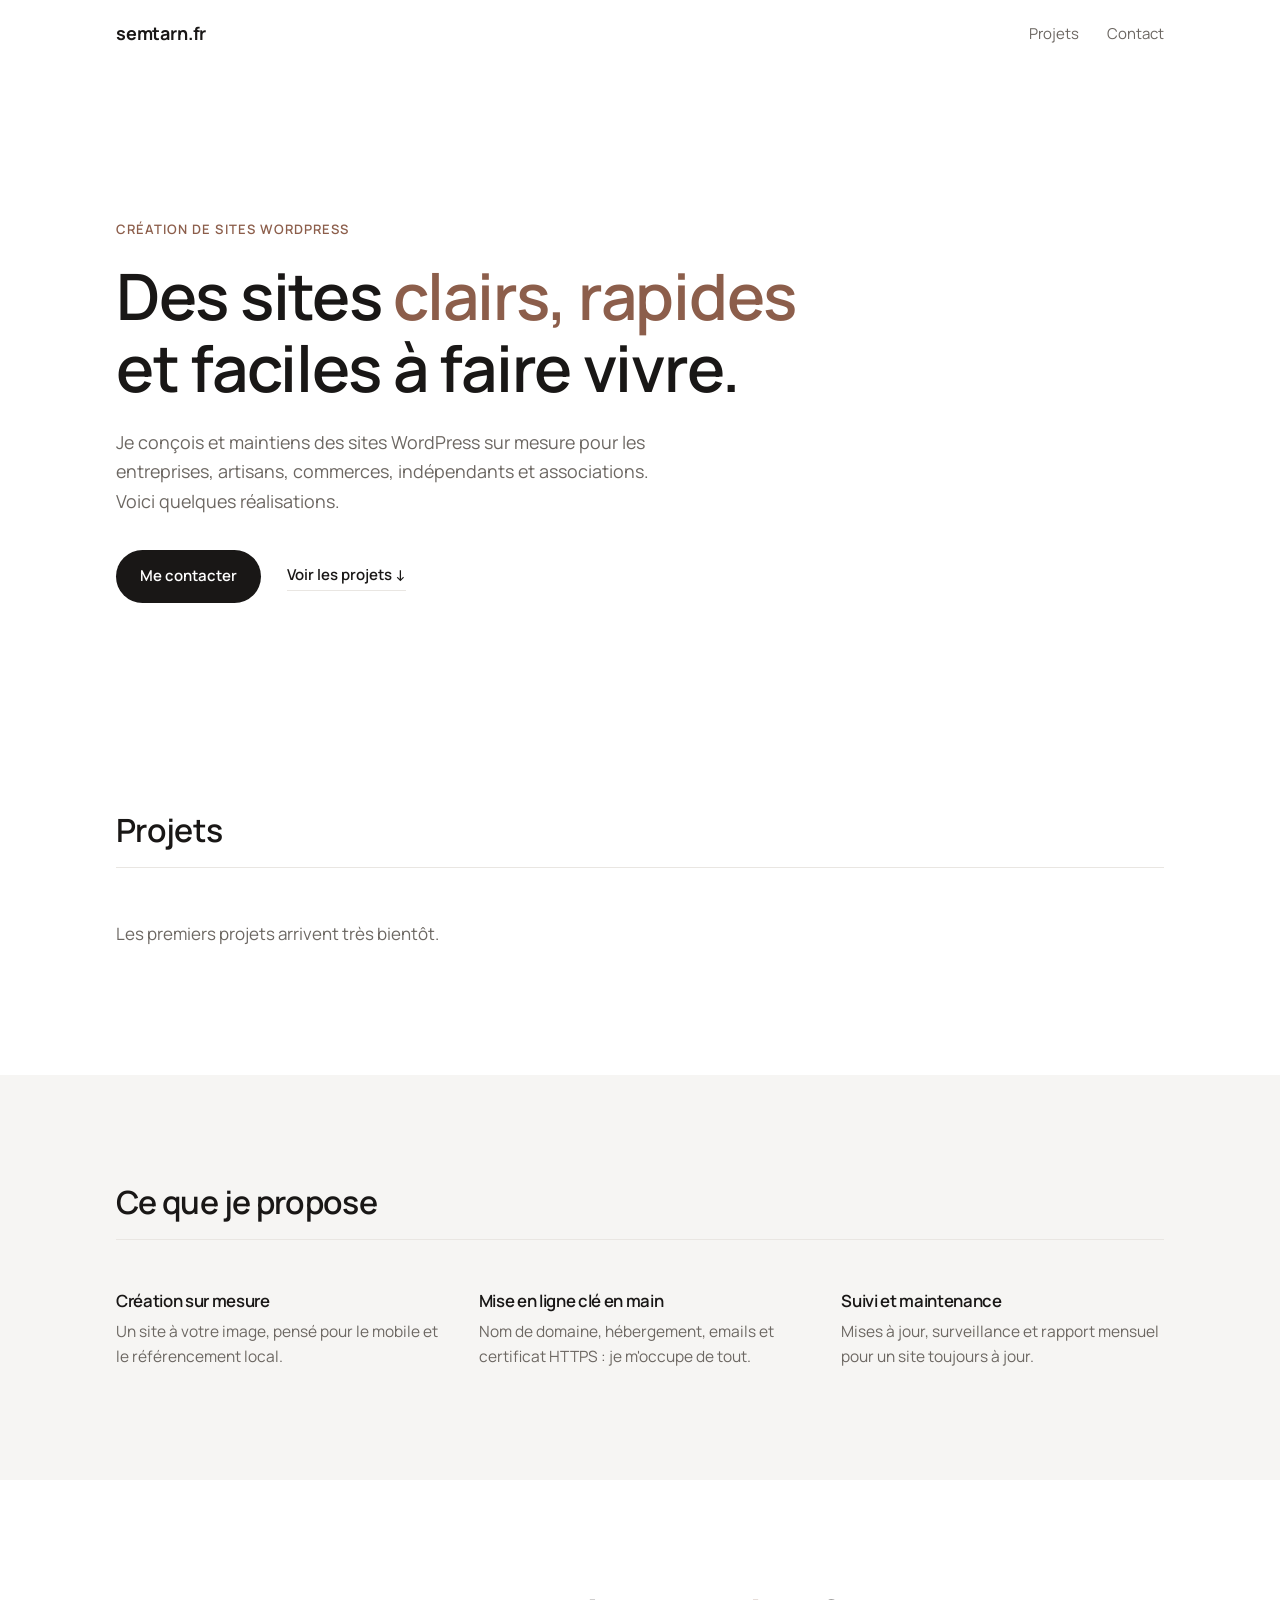
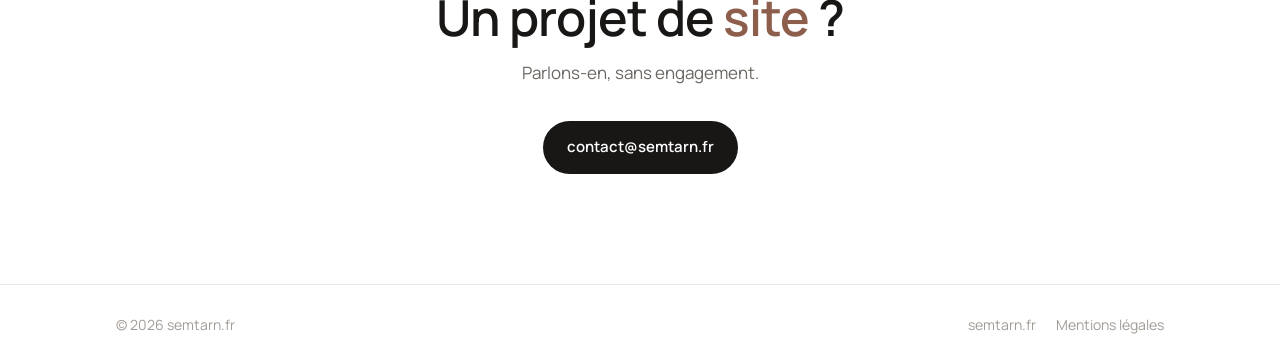
==== index.html @ 3e0d0fff "Mise à jour du portfolio (0 projet)" ====
<!doctype html>
<html lang="fr">
<head>
<meta charset="utf-8">
<meta name="viewport" content="width=device-width, initial-scale=1">
<title>semtarn.fr - Création de sites WordPress</title>
<meta name="description" content="Je conçois et maintiens des sites WordPress sur mesure pour les entreprises, artisans, commerces, indépendants et associations. Voici quelques réalisations.">
<link rel="canonical" href="https://portfolio.semtarn.fr/">
<meta property="og:url" content="https://portfolio.semtarn.fr/">
<meta property="og:type" content="website">
<meta property="og:title" content="semtarn.fr - Création de sites WordPress">
<meta property="og:description" content="Je conçois et maintiens des sites WordPress sur mesure pour les entreprises, artisans, commerces, indépendants et associations. Voici quelques réalisations.">
<meta name="theme-color" content="#ffffff">
<link rel="icon" href="favicon.svg" type="image/svg+xml">
<link rel="preload" href="fonts/manrope.woff2" as="font" type="font/woff2" crossorigin>
<link rel="stylesheet" href="assets/site.css">
<link rel="stylesheet" href="assets/theme.css">
<script src="assets/site.js" defer></script>
</head>
<body>
<a class="skip" href="#contenu">Aller au contenu</a>
<header class="site-header">
  <div class="wrap">
    <a class="brand" href="./">semtarn.fr</a>
    <nav class="nav" aria-label="Navigation principale">
      <a href="./#projets">Projets</a>
      <a href="mailto:contact@semtarn.fr">Contact</a>
    </nav>
  </div>
</header>
<main id="contenu">
<section class="hero">
  <div class="wrap reveal">
    <p class="eyebrow">Création de sites WordPress</p>
    <h1>Des sites <em>clairs, rapides</em> et faciles à faire vivre.</h1>
    <p class="intro">Je conçois et maintiens des sites WordPress sur mesure pour les entreprises, artisans, commerces, indépendants et associations. Voici quelques réalisations.</p>
    <div class="actions">
      <a class="btn" href="mailto:contact@semtarn.fr?subject=Projet%20de%20site%20internet">Me contacter</a>
      <a class="link" href="#projets">Voir les projets <span aria-hidden="true">↓</span></a>
    </div>
  </div>
</section>
<section class="section" id="projets">
  <div class="wrap">
    <div class="section-head reveal"><h2>Projets</h2></div>
    <p class="empty reveal">Les premiers projets arrivent très bientôt.</p>
  </div>
</section>
<section class="section soft" id="services">
  <div class="wrap">
    <div class="section-head reveal"><h2>Ce que je propose</h2></div>
    <div class="services">
      <div class="service reveal"><h3>Création sur mesure</h3><p>Un site à votre image, pensé pour le mobile et le référencement local.</p></div>
      <div class="service reveal"><h3>Mise en ligne clé en main</h3><p>Nom de domaine, hébergement, emails et certificat HTTPS : je m&#39;occupe de tout.</p></div>
      <div class="service reveal"><h3>Suivi et maintenance</h3><p>Mises à jour, surveillance et rapport mensuel pour un site toujours à jour.</p></div>
    </div>
    
  </div>
</section>
<section class="section contact" id="contact">
  <div class="wrap reveal">
    <h2>Un projet de <em>site</em> ?</h2>
    <p class="lead">Parlons-en, sans engagement.</p>
    <div class="actions">
      <a class="btn" href="mailto:contact@semtarn.fr?subject=Projet%20de%20site%20internet">contact@semtarn.fr</a>
      
    </div>
  </div>
</section>
</main>
<footer class="site-footer">
  <div class="wrap">
    <span>© 2026 semtarn.fr</span>
    <nav aria-label="Liens du pied de page">
      <a href="https://semtarn.fr">semtarn.fr</a>
      <a href="mentions-legales/">Mentions légales</a>
    </nav>
  </div>
</footer>
</body>
</html>
---- assets/site.css ----
/* Portfolio - style clair et épuré : fond blanc, une seule couleur d'accent (assets/theme.css, réglée dans le CRM),
   beaucoup d'espace, une police embarquée (Manrope, licence SIL OFL) : aucune requête vers un service tiers. */

@font-face {
  font-family: 'Manrope';
  font-style: normal;
  font-weight: 400 700;
  font-display: swap;
  src: url('../fonts/manrope.woff2') format('woff2');
}

:root {
  --accent: #8c5e4b;
  --bg: #ffffff;
  --soft: #f6f5f3;
  --line: #e9e6e2;
  --text: #191716;
  --muted: #6c6762;
  --faint: #a29c96;
  --sans: 'Manrope', 'Segoe UI', system-ui, -apple-system, sans-serif;
  --ease: cubic-bezier(0.2, 0.7, 0.2, 1);
  --gutter: clamp(20px, 5vw, 56px);
  --max: 1160px;
}

*, *::before, *::after { box-sizing: border-box; }
html { scroll-behavior: smooth; -webkit-text-size-adjust: 100%; }
body {
  margin: 0;
  background: var(--bg);
  color: var(--text);
  font-family: var(--sans);
  font-size: 17px;
  line-height: 1.65;
  -webkit-font-smoothing: antialiased;
}
img { display: block; max-width: 100%; }
a { color: inherit; text-decoration: none; }
::selection { background: var(--accent); color: #fff; }
:focus-visible { outline: 2px solid var(--accent); outline-offset: 4px; border-radius: 4px; }

.skip { position: absolute; left: -9999px; top: 12px; z-index: 100; background: var(--text); color: #fff; padding: 10px 16px; border-radius: 8px; }
.skip:focus { left: 12px; }

.wrap { width: 100%; max-width: var(--max); margin: 0 auto; padding: 0 var(--gutter); }

h1, h2, h3 { margin: 0; font-weight: 600; letter-spacing: -0.02em; line-height: 1.12; }
h1 em, h2 em { font-style: normal; color: var(--accent); }

.eyebrow { margin: 0 0 20px; font-size: 13px; font-weight: 600; letter-spacing: 0.08em; text-transform: uppercase; color: var(--accent); }

/* ---------- En-tête ---------- */
.site-header { position: sticky; top: 0; z-index: 50; background: rgba(255, 255, 255, 0.86); -webkit-backdrop-filter: blur(12px); backdrop-filter: blur(12px); border-bottom: 1px solid transparent; transition: border-color 0.3s ease; }
.site-header.scrolled { border-bottom-color: var(--line); }
.site-header .wrap { display: flex; align-items: center; justify-content: space-between; height: 68px; gap: 24px; }
.brand { font-weight: 700; font-size: 18px; letter-spacing: -0.01em; }
.nav { display: flex; gap: 28px; }
.nav a { font-size: 15px; color: var(--muted); transition: color 0.2s ease; }
.nav a:hover { color: var(--text); }

/* ---------- Boutons et liens ---------- */
.actions { display: flex; flex-wrap: wrap; align-items: center; gap: 14px 26px; margin-top: 34px; }
.btn { display: inline-flex; align-items: center; padding: 14px 24px; border-radius: 999px; background: var(--text); color: #fff; font-size: 15px; font-weight: 600; transition: background 0.2s ease, transform 0.3s var(--ease); }
.btn:hover { background: var(--accent); transform: translateY(-1px); }
.link { font-size: 15px; font-weight: 600; color: var(--text); border-bottom: 1px solid var(--line); padding-bottom: 2px; transition: border-color 0.2s ease, color 0.2s ease; }
.link:hover { color: var(--accent); border-color: var(--accent); }

/* ---------- Ouverture ---------- */
.hero { padding: clamp(80px, 12vw, 150px) 0 clamp(60px, 8vw, 100px); }
.hero h1 { font-size: clamp(2.3rem, 5.4vw, 4rem); max-width: 17ch; }
.hero .intro { max-width: 52ch; margin: 24px 0 0; font-size: 1.12rem; color: var(--muted); }

/* ---------- Sections ---------- */
.section { padding: clamp(60px, 9vw, 110px) 0; }
.section.soft { background: var(--soft); }
.section-head { display: flex; align-items: baseline; justify-content: space-between; gap: 16px; margin-bottom: clamp(32px, 5vw, 52px); padding-bottom: 18px; border-bottom: 1px solid var(--line); }
.section-head h2 { font-size: clamp(1.5rem, 2.6vw, 2rem); }
.section-head .count { font-size: 15px; color: var(--faint); }
.empty { color: var(--muted); }

/* ---------- Projets ---------- */
.grid { display: grid; grid-template-columns: repeat(2, minmax(0, 1fr)); gap: clamp(40px, 6vw, 64px) clamp(24px, 4vw, 40px); }
.card { display: block; }
.shot { aspect-ratio: 16 / 10; overflow: hidden; border-radius: 12px; border: 1px solid var(--line); background: var(--soft); }
.shot img { width: 100%; height: 100%; object-fit: cover; object-position: top center; transition: transform 0.9s var(--ease); }
a.card:hover .shot img { transform: scale(1.025); }
.meta { margin-top: 18px; }
.meta h3 { font-size: 1.15rem; letter-spacing: -0.01em; }
.meta h3 .arrow { color: var(--faint); font-weight: 400; transition: color 0.2s ease; }
a.card:hover .meta h3 .arrow { color: var(--accent); }
.meta p { margin: 4px 0 0; font-size: 15px; color: var(--faint); }
.summary { margin: 10px 0 0; font-size: 15.5px; color: var(--muted); max-width: 52ch; }

/* ---------- Services ---------- */
.services { display: grid; grid-template-columns: repeat(auto-fit, minmax(220px, 1fr)); gap: 28px 40px; }
.service h3 { font-size: 1.05rem; }
.service p { margin: 8px 0 0; color: var(--muted); font-size: 15.5px; }
.referral { margin: 44px 0 0; color: var(--muted); max-width: 60ch; }
.referral em { font-style: normal; color: var(--accent); }

/* ---------- Contact ---------- */
.contact { text-align: center; }
.contact h2 { font-size: clamp(2rem, 4.4vw, 3.1rem); }
.contact .lead { margin: 14px auto 0; color: var(--muted); max-width: 46ch; }
.contact .actions { justify-content: center; }

/* ---------- Pages simples (merci, mentions légales) ---------- */
.simple { padding: clamp(80px, 12vw, 140px) 0 clamp(80px, 10vw, 120px); min-height: 70vh; }
.simple .wrap { max-width: 760px; }
.simple h1 { font-size: clamp(2.1rem, 5vw, 3.2rem); }
.simple .lead { margin: 20px 0 0; font-size: 1.1rem; color: var(--muted); }
.mark { width: 56px; height: 56px; border-radius: 50%; display: grid; place-items: center; margin-bottom: 28px; background: var(--accent); color: #fff; font-size: 24px; font-weight: 700; }
.steps { list-style: none; padding: 0; margin: 40px 0 0; border-top: 1px solid var(--line); }
.steps li { padding: 18px 0; border-bottom: 1px solid var(--line); }
.steps b { display: block; font-weight: 600; }
.steps span { display: block; margin-top: 2px; color: var(--muted); font-size: 15.5px; }
.legal h2 { font-size: 1.15rem; margin: 36px 0 8px; }
.legal p { margin: 0 0 8px; color: var(--muted); }
.legal a { color: var(--accent); }

/* ---------- Pied de page ---------- */
.site-footer { border-top: 1px solid var(--line); padding: 28px 0; font-size: 14px; color: var(--faint); }
.site-footer .wrap { display: flex; flex-wrap: wrap; justify-content: space-between; gap: 12px 24px; }
.site-footer nav { display: flex; flex-wrap: wrap; gap: 20px; }
.site-footer a:hover { color: var(--text); }

/* ---------- Apparition au défilement (discrète) ---------- */
.js .reveal { opacity: 0; transform: translateY(14px); transition: opacity 0.8s var(--ease), transform 0.8s var(--ease); }
.js .reveal.in { opacity: 1; transform: none; }

@media (prefers-reduced-motion: reduce) {
  html { scroll-behavior: auto; }
  .js .reveal { opacity: 1; transform: none; transition: none; }
  .shot img, .btn { transition: none; }
}

@media (max-width: 760px) {
  .grid { grid-template-columns: 1fr; }
  .site-header .wrap { height: 60px; }
  .nav { gap: 20px; }
}
---- assets/theme.css ----
:root { --accent: #8C5E4B; }
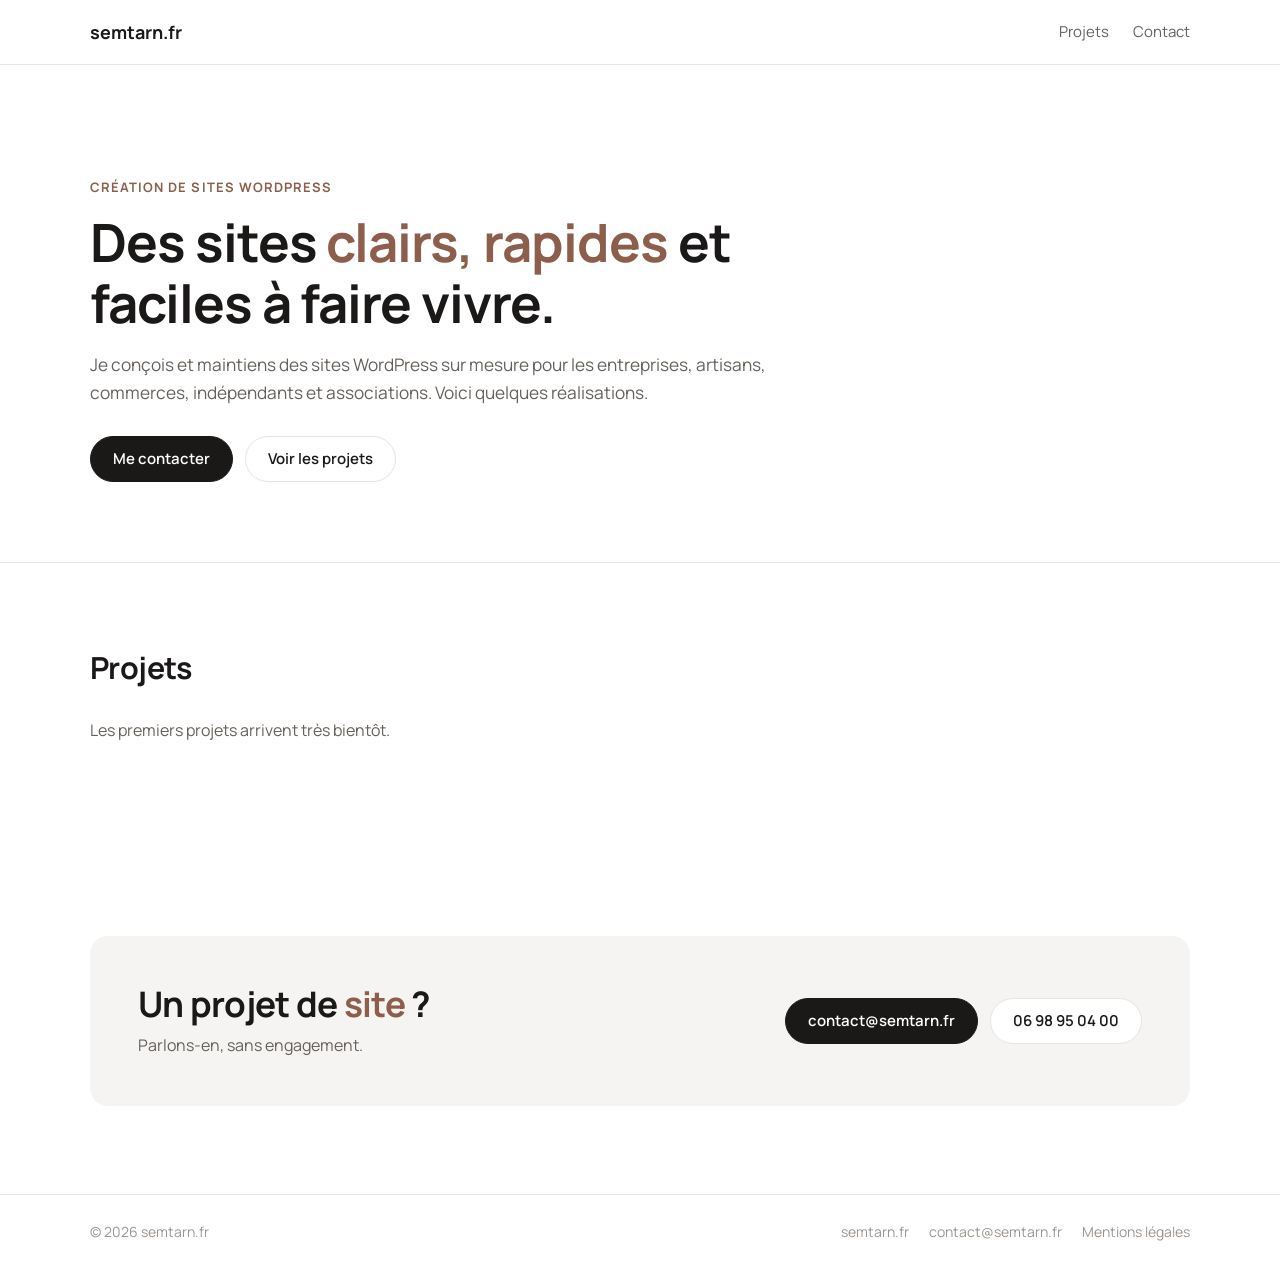
==== commit 7edac3c0: "Mise à jour du portfolio (0 projet)" ====
--- a/index.html
+++ b/index.html
@@ -11,11 +11,11 @@
 <meta property="og:title" content="semtarn.fr - Création de sites WordPress">
 <meta property="og:description" content="Je conçois et maintiens des sites WordPress sur mesure pour les entreprises, artisans, commerces, indépendants et associations. Voici quelques réalisations.">
 <meta name="theme-color" content="#ffffff">
-<link rel="icon" href="favicon.svg" type="image/svg+xml">
+<link rel="icon" href="favicon.svg?v=0f0e883850" type="image/svg+xml">
 <link rel="preload" href="fonts/manrope.woff2" as="font" type="font/woff2" crossorigin>
-<link rel="stylesheet" href="assets/site.css">
-<link rel="stylesheet" href="assets/theme.css">
-<script src="assets/site.js" defer></script>
+<link rel="stylesheet" href="assets/site.css?v=0f0e883850">
+<script src="assets/site.js?v=0f0e883850" defer></script>
+<noscript><style>.grid.collapsed .extra{display:block}.more{display:none}</style></noscript>
 </head>
 <body>
 <a class="skip" href="#contenu">Aller au contenu</a>
@@ -24,46 +24,42 @@
     <a class="brand" href="./">semtarn.fr</a>
     <nav class="nav" aria-label="Navigation principale">
       <a href="./#projets">Projets</a>
-      <a href="mailto:contact@semtarn.fr">Contact</a>
+      <a href="./#contact">Contact</a>
     </nav>
   </div>
 </header>
 <main id="contenu">
 <section class="hero">
-  <div class="wrap reveal">
+  <div class="wrap">
     <p class="eyebrow">Création de sites WordPress</p>
     <h1>Des sites <em>clairs, rapides</em> et faciles à faire vivre.</h1>
     <p class="intro">Je conçois et maintiens des sites WordPress sur mesure pour les entreprises, artisans, commerces, indépendants et associations. Voici quelques réalisations.</p>
     <div class="actions">
-      <a class="btn" href="mailto:contact@semtarn.fr?subject=Projet%20de%20site%20internet">Me contacter</a>
-      <a class="link" href="#projets">Voir les projets <span aria-hidden="true">↓</span></a>
+      <a class="btn" href="#contact">Me contacter</a>
+      <a class="btn ghost" href="#projets">Voir les projets</a>
     </div>
   </div>
 </section>
+
 <section class="section" id="projets">
   <div class="wrap">
-    <div class="section-head reveal"><h2>Projets</h2></div>
-    <p class="empty reveal">Les premiers projets arrivent très bientôt.</p>
+    <div class="section-head"><h2>Projets</h2></div>
+    <p class="empty">Les premiers projets arrivent très bientôt.</p>
   </div>
 </section>
-<section class="section soft" id="services">
+
+<section class="section" id="contact">
   <div class="wrap">
-    <div class="section-head reveal"><h2>Ce que je propose</h2></div>
-    <div class="services">
-      <div class="service reveal"><h3>Création sur mesure</h3><p>Un site à votre image, pensé pour le mobile et le référencement local.</p></div>
-      <div class="service reveal"><h3>Mise en ligne clé en main</h3><p>Nom de domaine, hébergement, emails et certificat HTTPS : je m&#39;occupe de tout.</p></div>
-      <div class="service reveal"><h3>Suivi et maintenance</h3><p>Mises à jour, surveillance et rapport mensuel pour un site toujours à jour.</p></div>
-    </div>
-    
-  </div>
-</section>
-<section class="section contact" id="contact">
-  <div class="wrap reveal">
-    <h2>Un projet de <em>site</em> ?</h2>
-    <p class="lead">Parlons-en, sans engagement.</p>
-    <div class="actions">
-      <a class="btn" href="mailto:contact@semtarn.fr?subject=Projet%20de%20site%20internet">contact@semtarn.fr</a>
-      
+    <div class="contact">
+      <div>
+        <h2>Un projet de <em>site</em> ?</h2>
+        <p>Parlons-en, sans engagement.</p>
+      </div>
+      <div class="contact-actions">
+        <a class="btn" href="mailto:contact@semtarn.fr?subject=Projet%20de%20site%20internet">contact@semtarn.fr</a>
+        <a class="btn ghost" href="tel:0698950400">06 98 95 04 00</a>
+        
+      </div>
     </div>
   </div>
 </section>
@@ -73,6 +69,7 @@
     <span>© 2026 semtarn.fr</span>
     <nav aria-label="Liens du pied de page">
       <a href="https://semtarn.fr">semtarn.fr</a>
+      <a href="mailto:contact@semtarn.fr">contact@semtarn.fr</a>
       <a href="mentions-legales/">Mentions légales</a>
     </nav>
   </div>
--- a/assets/site.css
+++ b/assets/site.css
@@ -1,5 +1,7 @@
-/* Portfolio - style clair et épuré : fond blanc, une seule couleur d'accent (assets/theme.css, réglée dans le CRM),
-   beaucoup d'espace, une police embarquée (Manrope, licence SIL OFL) : aucune requête vers un service tiers. */
+:root { --accent: #8C5E4B; }
+/* Portfolio - page simple et moderne : présentation, sites réalisés, contact. Fond blanc, une couleur d'accent
+   (--accent, ajoutée en tête de ce fichier à la publication : celle des documents du CRM), police embarquée
+   (Manrope, licence SIL OFL) : aucune requête vers un service tiers, aucun cookie. */
 
 @font-face {
   font-family: 'Manrope';
@@ -10,132 +12,107 @@
 }
 
 :root {
-  --accent: #8c5e4b;
   --bg: #ffffff;
-  --soft: #f6f5f3;
-  --line: #e9e6e2;
-  --text: #191716;
-  --muted: #6c6762;
-  --faint: #a29c96;
-  --sans: 'Manrope', 'Segoe UI', system-ui, -apple-system, sans-serif;
-  --ease: cubic-bezier(0.2, 0.7, 0.2, 1);
-  --gutter: clamp(20px, 5vw, 56px);
-  --max: 1160px;
+  --soft: #f5f4f2;
+  --line: #e7e4e0;
+  --text: #1b1918;
+  --muted: #66615c;
+  --faint: #9c958f;
+  --radius: 12px;
+  --max: 1180px;
+  --gutter: clamp(20px, 4vw, 40px);
 }
 
 *, *::before, *::after { box-sizing: border-box; }
 html { scroll-behavior: smooth; -webkit-text-size-adjust: 100%; }
-body {
-  margin: 0;
-  background: var(--bg);
-  color: var(--text);
-  font-family: var(--sans);
-  font-size: 17px;
-  line-height: 1.65;
-  -webkit-font-smoothing: antialiased;
-}
-img { display: block; max-width: 100%; }
+body { margin: 0; background: var(--bg); color: var(--text); font-family: 'Manrope', 'Segoe UI', system-ui, -apple-system, sans-serif; font-size: 16px; line-height: 1.6; -webkit-font-smoothing: antialiased; }
+img { display: block; max-width: 100%; height: auto; }
+[hidden] { display: none !important; }
 a { color: inherit; text-decoration: none; }
-::selection { background: var(--accent); color: #fff; }
-:focus-visible { outline: 2px solid var(--accent); outline-offset: 4px; border-radius: 4px; }
-
-.skip { position: absolute; left: -9999px; top: 12px; z-index: 100; background: var(--text); color: #fff; padding: 10px 16px; border-radius: 8px; }
-.skip:focus { left: 12px; }
+h1, h2, h3 { margin: 0; font-weight: 700; letter-spacing: -0.02em; line-height: 1.15; }
+h1 em, h2 em { font-style: normal; color: var(--accent); }
+:focus-visible { outline: 2px solid var(--accent); outline-offset: 3px; border-radius: 4px; }
+.skip { position: absolute; left: -9999px; top: 10px; z-index: 100; background: var(--text); color: #fff; padding: 8px 14px; border-radius: 8px; }
+.skip:focus { left: 10px; }
 
 .wrap { width: 100%; max-width: var(--max); margin: 0 auto; padding: 0 var(--gutter); }
 
-h1, h2, h3 { margin: 0; font-weight: 600; letter-spacing: -0.02em; line-height: 1.12; }
-h1 em, h2 em { font-style: normal; color: var(--accent); }
-
-.eyebrow { margin: 0 0 20px; font-size: 13px; font-weight: 600; letter-spacing: 0.08em; text-transform: uppercase; color: var(--accent); }
-
-/* ---------- En-tête ---------- */
-.site-header { position: sticky; top: 0; z-index: 50; background: rgba(255, 255, 255, 0.86); -webkit-backdrop-filter: blur(12px); backdrop-filter: blur(12px); border-bottom: 1px solid transparent; transition: border-color 0.3s ease; }
-.site-header.scrolled { border-bottom-color: var(--line); }
-.site-header .wrap { display: flex; align-items: center; justify-content: space-between; height: 68px; gap: 24px; }
-.brand { font-weight: 700; font-size: 18px; letter-spacing: -0.01em; }
-.nav { display: flex; gap: 28px; }
-.nav a { font-size: 15px; color: var(--muted); transition: color 0.2s ease; }
+/* En-tête */
+.site-header { position: sticky; top: 0; z-index: 10; background: rgba(255, 255, 255, 0.92); -webkit-backdrop-filter: blur(10px); backdrop-filter: blur(10px); border-bottom: 1px solid var(--line); }
+.site-header .wrap { display: flex; align-items: center; justify-content: space-between; height: 64px; gap: 20px; }
+.brand { font-weight: 700; font-size: 18px; }
+.nav { display: flex; gap: 24px; }
+.nav a { font-size: 15px; color: var(--muted); }
 .nav a:hover { color: var(--text); }
 
-/* ---------- Boutons et liens ---------- */
-.actions { display: flex; flex-wrap: wrap; align-items: center; gap: 14px 26px; margin-top: 34px; }
-.btn { display: inline-flex; align-items: center; padding: 14px 24px; border-radius: 999px; background: var(--text); color: #fff; font-size: 15px; font-weight: 600; transition: background 0.2s ease, transform 0.3s var(--ease); }
-.btn:hover { background: var(--accent); transform: translateY(-1px); }
-.link { font-size: 15px; font-weight: 600; color: var(--text); border-bottom: 1px solid var(--line); padding-bottom: 2px; transition: border-color 0.2s ease, color 0.2s ease; }
-.link:hover { color: var(--accent); border-color: var(--accent); }
+/* Boutons */
+.btn { display: inline-flex; align-items: center; justify-content: center; min-height: 46px; padding: 0 22px; border-radius: 999px; border: 1px solid var(--text); background: var(--text); color: #fff; font: inherit; font-size: 15px; font-weight: 600; cursor: pointer; transition: background 0.2s ease, border-color 0.2s ease, color 0.2s ease; }
+.btn:hover { background: var(--accent); border-color: var(--accent); }
+.btn.ghost { background: transparent; color: var(--text); border-color: var(--line); }
+.btn.ghost:hover { border-color: var(--text); background: transparent; color: var(--text); }
+.actions { display: flex; flex-wrap: wrap; gap: 12px; margin-top: 30px; }
 
-/* ---------- Ouverture ---------- */
-.hero { padding: clamp(80px, 12vw, 150px) 0 clamp(60px, 8vw, 100px); }
-.hero h1 { font-size: clamp(2.3rem, 5.4vw, 4rem); max-width: 17ch; }
-.hero .intro { max-width: 52ch; margin: 24px 0 0; font-size: 1.12rem; color: var(--muted); }
+/* Présentation */
+.hero { padding: clamp(64px, 10vw, 112px) 0 clamp(48px, 7vw, 80px); border-bottom: 1px solid var(--line); }
+.eyebrow { margin: 0 0 14px; font-size: 13px; font-weight: 700; letter-spacing: 0.08em; text-transform: uppercase; color: var(--accent); }
+.hero h1 { font-size: clamp(2.1rem, 4.6vw, 3.3rem); max-width: 22ch; }
+.intro { margin: 18px 0 0; max-width: 62ch; font-size: 1.08rem; color: var(--muted); }
 
-/* ---------- Sections ---------- */
-.section { padding: clamp(60px, 9vw, 110px) 0; }
-.section.soft { background: var(--soft); }
-.section-head { display: flex; align-items: baseline; justify-content: space-between; gap: 16px; margin-bottom: clamp(32px, 5vw, 52px); padding-bottom: 18px; border-bottom: 1px solid var(--line); }
-.section-head h2 { font-size: clamp(1.5rem, 2.6vw, 2rem); }
-.section-head .count { font-size: 15px; color: var(--faint); }
+/* Sections */
+.section { padding: clamp(56px, 8vw, 88px) 0; }
+.section-head { display: flex; align-items: baseline; justify-content: space-between; gap: 16px; margin-bottom: 32px; }
+.section-head h2 { font-size: clamp(1.5rem, 2.6vw, 1.9rem); }
+.count { font-size: 15px; color: var(--faint); }
 .empty { color: var(--muted); }
 
-/* ---------- Projets ---------- */
-.grid { display: grid; grid-template-columns: repeat(2, minmax(0, 1fr)); gap: clamp(40px, 6vw, 64px) clamp(24px, 4vw, 40px); }
+/* Sites réalisés : 3 colonnes, 9 visibles, les suivants derrière « Voir plus » */
+.grid { display: grid; grid-template-columns: repeat(3, minmax(0, 1fr)); gap: 36px 28px; }
+.grid.collapsed .extra { display: none; }
 .card { display: block; }
-.shot { aspect-ratio: 16 / 10; overflow: hidden; border-radius: 12px; border: 1px solid var(--line); background: var(--soft); }
-.shot img { width: 100%; height: 100%; object-fit: cover; object-position: top center; transition: transform 0.9s var(--ease); }
-a.card:hover .shot img { transform: scale(1.025); }
-.meta { margin-top: 18px; }
-.meta h3 { font-size: 1.15rem; letter-spacing: -0.01em; }
-.meta h3 .arrow { color: var(--faint); font-weight: 400; transition: color 0.2s ease; }
-a.card:hover .meta h3 .arrow { color: var(--accent); }
-.meta p { margin: 4px 0 0; font-size: 15px; color: var(--faint); }
-.summary { margin: 10px 0 0; font-size: 15.5px; color: var(--muted); max-width: 52ch; }
+.shot { aspect-ratio: 16 / 10; overflow: hidden; border-radius: var(--radius); border: 1px solid var(--line); background: var(--soft); }
+.shot img { width: 100%; height: 100%; object-fit: cover; object-position: top center; transition: transform 0.6s ease; }
+a.card:hover .shot img { transform: scale(1.03); }
+.card h3 { margin-top: 14px; font-size: 1.02rem; font-weight: 600; letter-spacing: -0.01em; }
+a.card:hover h3 { color: var(--accent); }
+.card .meta { margin: 2px 0 0; font-size: 14px; color: var(--faint); }
+.more { display: flex; justify-content: center; margin-top: 40px; }
 
-/* ---------- Services ---------- */
-.services { display: grid; grid-template-columns: repeat(auto-fit, minmax(220px, 1fr)); gap: 28px 40px; }
-.service h3 { font-size: 1.05rem; }
-.service p { margin: 8px 0 0; color: var(--muted); font-size: 15.5px; }
-.referral { margin: 44px 0 0; color: var(--muted); max-width: 60ch; }
-.referral em { font-style: normal; color: var(--accent); }
+/* Contact */
+.contact { display: flex; flex-wrap: wrap; align-items: center; justify-content: space-between; gap: 24px 40px; padding: clamp(28px, 5vw, 48px); border-radius: 18px; background: var(--soft); }
+.contact h2 { font-size: clamp(1.6rem, 3vw, 2.2rem); }
+.contact p { margin: 8px 0 0; color: var(--muted); }
+.contact-actions { display: flex; flex-wrap: wrap; gap: 12px; }
+.contact .btn.ghost { background: #fff; }
 
-/* ---------- Contact ---------- */
-.contact { text-align: center; }
-.contact h2 { font-size: clamp(2rem, 4.4vw, 3.1rem); }
-.contact .lead { margin: 14px auto 0; color: var(--muted); max-width: 46ch; }
-.contact .actions { justify-content: center; }
-
-/* ---------- Pages simples (merci, mentions légales) ---------- */
-.simple { padding: clamp(80px, 12vw, 140px) 0 clamp(80px, 10vw, 120px); min-height: 70vh; }
+/* Pages simples (merci, mentions légales) */
+.simple { padding: clamp(64px, 10vw, 112px) 0; min-height: 65vh; }
 .simple .wrap { max-width: 760px; }
-.simple h1 { font-size: clamp(2.1rem, 5vw, 3.2rem); }
-.simple .lead { margin: 20px 0 0; font-size: 1.1rem; color: var(--muted); }
-.mark { width: 56px; height: 56px; border-radius: 50%; display: grid; place-items: center; margin-bottom: 28px; background: var(--accent); color: #fff; font-size: 24px; font-weight: 700; }
-.steps { list-style: none; padding: 0; margin: 40px 0 0; border-top: 1px solid var(--line); }
-.steps li { padding: 18px 0; border-bottom: 1px solid var(--line); }
+.simple h1 { font-size: clamp(2rem, 4.6vw, 2.9rem); }
+.simple .lead { margin: 16px 0 0; font-size: 1.08rem; color: var(--muted); }
+.mark { width: 52px; height: 52px; border-radius: 50%; display: grid; place-items: center; margin-bottom: 24px; background: var(--accent); color: #fff; font-size: 22px; font-weight: 700; }
+.steps { list-style: none; padding: 0; margin: 32px 0 0; border-top: 1px solid var(--line); }
+.steps li { padding: 16px 0; border-bottom: 1px solid var(--line); }
 .steps b { display: block; font-weight: 600; }
-.steps span { display: block; margin-top: 2px; color: var(--muted); font-size: 15.5px; }
-.legal h2 { font-size: 1.15rem; margin: 36px 0 8px; }
-.legal p { margin: 0 0 8px; color: var(--muted); }
+.steps span { display: block; color: var(--muted); font-size: 15px; }
+.legal h2 { font-size: 1.1rem; margin: 30px 0 6px; }
+.legal p { margin: 0 0 6px; color: var(--muted); }
 .legal a { color: var(--accent); }
 
-/* ---------- Pied de page ---------- */
-.site-footer { border-top: 1px solid var(--line); padding: 28px 0; font-size: 14px; color: var(--faint); }
-.site-footer .wrap { display: flex; flex-wrap: wrap; justify-content: space-between; gap: 12px 24px; }
-.site-footer nav { display: flex; flex-wrap: wrap; gap: 20px; }
+/* Pied de page */
+.site-footer { border-top: 1px solid var(--line); padding: 26px 0; font-size: 14px; color: var(--faint); }
+.site-footer .wrap { display: flex; flex-wrap: wrap; justify-content: space-between; gap: 10px 24px; }
+.site-footer nav { display: flex; flex-wrap: wrap; gap: 8px 20px; }
 .site-footer a:hover { color: var(--text); }
 
-/* ---------- Apparition au défilement (discrète) ---------- */
-.js .reveal { opacity: 0; transform: translateY(14px); transition: opacity 0.8s var(--ease), transform 0.8s var(--ease); }
-.js .reveal.in { opacity: 1; transform: none; }
-
+@media (max-width: 900px) {
+  .grid { grid-template-columns: repeat(2, minmax(0, 1fr)); }
+}
+@media (max-width: 560px) {
+  .grid { grid-template-columns: 1fr; }
+  .site-header .wrap { height: 58px; }
+  .contact-actions, .contact-actions .btn { width: 100%; }
+}
 @media (prefers-reduced-motion: reduce) {
   html { scroll-behavior: auto; }
-  .js .reveal { opacity: 1; transform: none; transition: none; }
   .shot img, .btn { transition: none; }
 }
-
-@media (max-width: 760px) {
-  .grid { grid-template-columns: 1fr; }
-  .site-header .wrap { height: 60px; }
-  .nav { gap: 20px; }
-}
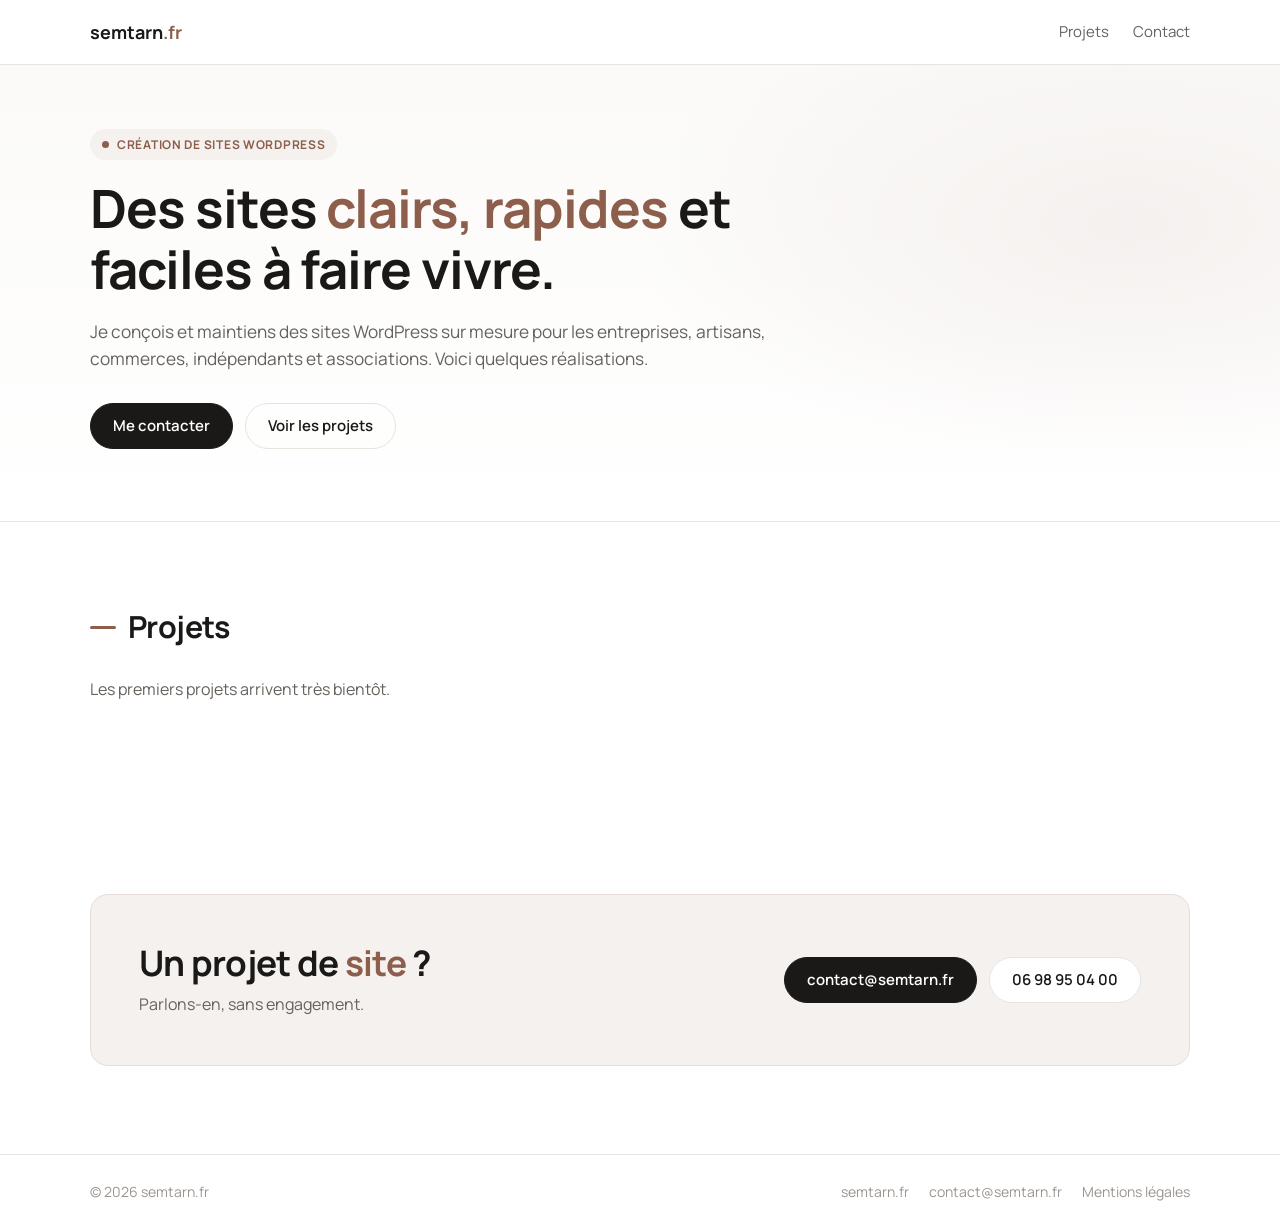
==== commit 454058e5: "Mise à jour du portfolio (0 projet)" ====
--- a/index.html
+++ b/index.html
@@ -11,17 +11,17 @@
 <meta property="og:title" content="semtarn.fr - Création de sites WordPress">
 <meta property="og:description" content="Je conçois et maintiens des sites WordPress sur mesure pour les entreprises, artisans, commerces, indépendants et associations. Voici quelques réalisations.">
 <meta name="theme-color" content="#ffffff">
-<link rel="icon" href="favicon.svg?v=0f0e883850" type="image/svg+xml">
+<link rel="icon" href="favicon.svg?v=256c92d1ee" type="image/svg+xml">
 <link rel="preload" href="fonts/manrope.woff2" as="font" type="font/woff2" crossorigin>
-<link rel="stylesheet" href="assets/site.css?v=0f0e883850">
-<script src="assets/site.js?v=0f0e883850" defer></script>
+<link rel="stylesheet" href="assets/site.css?v=256c92d1ee">
+<script src="assets/site.js?v=256c92d1ee" defer></script>
 <noscript><style>.grid.collapsed .extra{display:block}.more{display:none}</style></noscript>
 </head>
 <body>
 <a class="skip" href="#contenu">Aller au contenu</a>
 <header class="site-header">
   <div class="wrap">
-    <a class="brand" href="./">semtarn.fr</a>
+    <a class="brand" href="./">semtarn<span>.fr</span></a>
     <nav class="nav" aria-label="Navigation principale">
       <a href="./#projets">Projets</a>
       <a href="./#contact">Contact</a>
@@ -31,13 +31,16 @@
 <main id="contenu">
 <section class="hero">
   <div class="wrap">
-    <p class="eyebrow">Création de sites WordPress</p>
-    <h1>Des sites <em>clairs, rapides</em> et faciles à faire vivre.</h1>
-    <p class="intro">Je conçois et maintiens des sites WordPress sur mesure pour les entreprises, artisans, commerces, indépendants et associations. Voici quelques réalisations.</p>
-    <div class="actions">
-      <a class="btn" href="#contact">Me contacter</a>
-      <a class="btn ghost" href="#projets">Voir les projets</a>
+    <div>
+      <p class="eyebrow"><span class="dot" aria-hidden="true"></span>Création de sites WordPress</p>
+      <h1>Des sites <em>clairs, rapides</em> et faciles à faire vivre.</h1>
+      <p class="intro">Je conçois et maintiens des sites WordPress sur mesure pour les entreprises, artisans, commerces, indépendants et associations. Voici quelques réalisations.</p>
+      <div class="actions">
+        <a class="btn" href="#contact">Me contacter</a>
+        <a class="btn ghost" href="#projets">Voir les projets</a>
+      </div>
     </div>
+    
   </div>
 </section>
 
--- a/assets/site.css
+++ b/assets/site.css
@@ -12,6 +12,8 @@
 }
 
 :root {
+  --accent-soft: #f4ede8;
+  --accent-line: #e6d8cf;
   --bg: #ffffff;
   --soft: #f5f4f2;
   --line: #e7e4e0;
@@ -41,6 +43,7 @@
 .site-header { position: sticky; top: 0; z-index: 10; background: rgba(255, 255, 255, 0.92); -webkit-backdrop-filter: blur(10px); backdrop-filter: blur(10px); border-bottom: 1px solid var(--line); }
 .site-header .wrap { display: flex; align-items: center; justify-content: space-between; height: 64px; gap: 20px; }
 .brand { font-weight: 700; font-size: 18px; }
+.brand span { color: var(--accent); }
 .nav { display: flex; gap: 24px; }
 .nav a { font-size: 15px; color: var(--muted); }
 .nav a:hover { color: var(--text); }
@@ -53,15 +56,38 @@
 .actions { display: flex; flex-wrap: wrap; gap: 12px; margin-top: 30px; }
 
 /* Présentation */
-.hero { padding: clamp(64px, 10vw, 112px) 0 clamp(48px, 7vw, 80px); border-bottom: 1px solid var(--line); }
-.eyebrow { margin: 0 0 14px; font-size: 13px; font-weight: 700; letter-spacing: 0.08em; text-transform: uppercase; color: var(--accent); }
+/* Couleurs douces dérivées de l'accent (navigateurs récents ; sinon les valeurs de :root). */
+@supports (background: color-mix(in srgb, red 10%, white)) {
+  :root {
+    --accent-soft: color-mix(in srgb, var(--accent) 9%, #fff);
+    --accent-line: color-mix(in srgb, var(--accent) 22%, #fff);
+  }
+}
+.hero {
+  padding: clamp(36px, 5vw, 64px) 0 clamp(44px, 6vw, 72px);
+  border-bottom: 1px solid var(--line);
+  background:
+    radial-gradient(ellipse 55% 75% at 88% 35%, var(--accent-soft), transparent 70%),
+    linear-gradient(180deg, #fbfaf8, #fff);
+}
+.hero-grid { display: grid; grid-template-columns: minmax(0, 1.05fr) minmax(0, 0.95fr); align-items: center; gap: clamp(32px, 5vw, 64px); }
+.eyebrow { display: inline-flex; align-items: center; gap: 8px; margin: 0 0 18px; padding: 6px 12px; border-radius: 999px; background: var(--accent-soft); font-size: 12px; font-weight: 700; letter-spacing: 0.06em; text-transform: uppercase; color: var(--accent); }
+.eyebrow .dot { width: 7px; height: 7px; border-radius: 50%; background: var(--accent); }
+/* Aperçu des derniers sites : trois captures superposées. */
+.hero-visual { position: relative; aspect-ratio: 5 / 4; }
+.peek { position: absolute; width: 74%; border-radius: 12px; overflow: hidden; background: #fff; border: 1px solid var(--line); box-shadow: 0 28px 50px -28px rgba(27, 25, 24, 0.45); }
+.peek img { width: 100%; aspect-ratio: 16 / 10; object-fit: cover; object-position: top center; }
+.peek-1 { right: 0; top: 8%; z-index: 3; }
+.peek-2 { left: 0; top: 0; z-index: 2; transform: rotate(-3deg); opacity: 0.95; }
+.peek-3 { left: 10%; bottom: 0; z-index: 1; transform: rotate(2.5deg); opacity: 0.9; }
 .hero h1 { font-size: clamp(2.1rem, 4.6vw, 3.3rem); max-width: 22ch; }
 .intro { margin: 18px 0 0; max-width: 62ch; font-size: 1.08rem; color: var(--muted); }
 
 /* Sections */
 .section { padding: clamp(56px, 8vw, 88px) 0; }
 .section-head { display: flex; align-items: baseline; justify-content: space-between; gap: 16px; margin-bottom: 32px; }
-.section-head h2 { font-size: clamp(1.5rem, 2.6vw, 1.9rem); }
+.section-head h2 { display: flex; align-items: center; gap: 12px; font-size: clamp(1.5rem, 2.6vw, 1.9rem); }
+.section-head h2::before { content: ''; width: 26px; height: 3px; border-radius: 2px; background: var(--accent); }
 .count { font-size: 15px; color: var(--faint); }
 .empty { color: var(--muted); }
 
@@ -69,16 +95,16 @@
 .grid { display: grid; grid-template-columns: repeat(3, minmax(0, 1fr)); gap: 36px 28px; }
 .grid.collapsed .extra { display: none; }
 .card { display: block; }
-.shot { aspect-ratio: 16 / 10; overflow: hidden; border-radius: var(--radius); border: 1px solid var(--line); background: var(--soft); }
-.shot img { width: 100%; height: 100%; object-fit: cover; object-position: top center; transition: transform 0.6s ease; }
-a.card:hover .shot img { transform: scale(1.03); }
+.shot { aspect-ratio: 16 / 10; overflow: hidden; border-radius: var(--radius); border: 1px solid var(--line); background: var(--soft); box-shadow: 0 1px 2px rgba(27, 25, 24, 0.04), 0 14px 28px -22px rgba(27, 25, 24, 0.35); transition: transform 0.35s ease, box-shadow 0.35s ease; }
+.shot img { width: 100%; height: 100%; object-fit: cover; object-position: top center; }
+a.card:hover .shot { transform: translateY(-4px); box-shadow: 0 2px 4px rgba(27, 25, 24, 0.05), 0 24px 40px -24px rgba(27, 25, 24, 0.45); }
 .card h3 { margin-top: 14px; font-size: 1.02rem; font-weight: 600; letter-spacing: -0.01em; }
 a.card:hover h3 { color: var(--accent); }
 .card .meta { margin: 2px 0 0; font-size: 14px; color: var(--faint); }
 .more { display: flex; justify-content: center; margin-top: 40px; }
 
 /* Contact */
-.contact { display: flex; flex-wrap: wrap; align-items: center; justify-content: space-between; gap: 24px 40px; padding: clamp(28px, 5vw, 48px); border-radius: 18px; background: var(--soft); }
+.contact { display: flex; flex-wrap: wrap; align-items: center; justify-content: space-between; gap: 24px 40px; padding: clamp(28px, 5vw, 48px); border-radius: 18px; background: var(--accent-soft); border: 1px solid var(--accent-line); }
 .contact h2 { font-size: clamp(1.6rem, 3vw, 2.2rem); }
 .contact p { margin: 8px 0 0; color: var(--muted); }
 .contact-actions { display: flex; flex-wrap: wrap; gap: 12px; }
@@ -106,6 +132,8 @@
 
 @media (max-width: 900px) {
   .grid { grid-template-columns: repeat(2, minmax(0, 1fr)); }
+  .hero-grid { grid-template-columns: 1fr; }
+  .hero-visual { display: none; }
 }
 @media (max-width: 560px) {
   .grid { grid-template-columns: 1fr; }
@@ -114,5 +142,5 @@
 }
 @media (prefers-reduced-motion: reduce) {
   html { scroll-behavior: auto; }
-  .shot img, .btn { transition: none; }
+  .shot, .btn { transition: none; }
 }
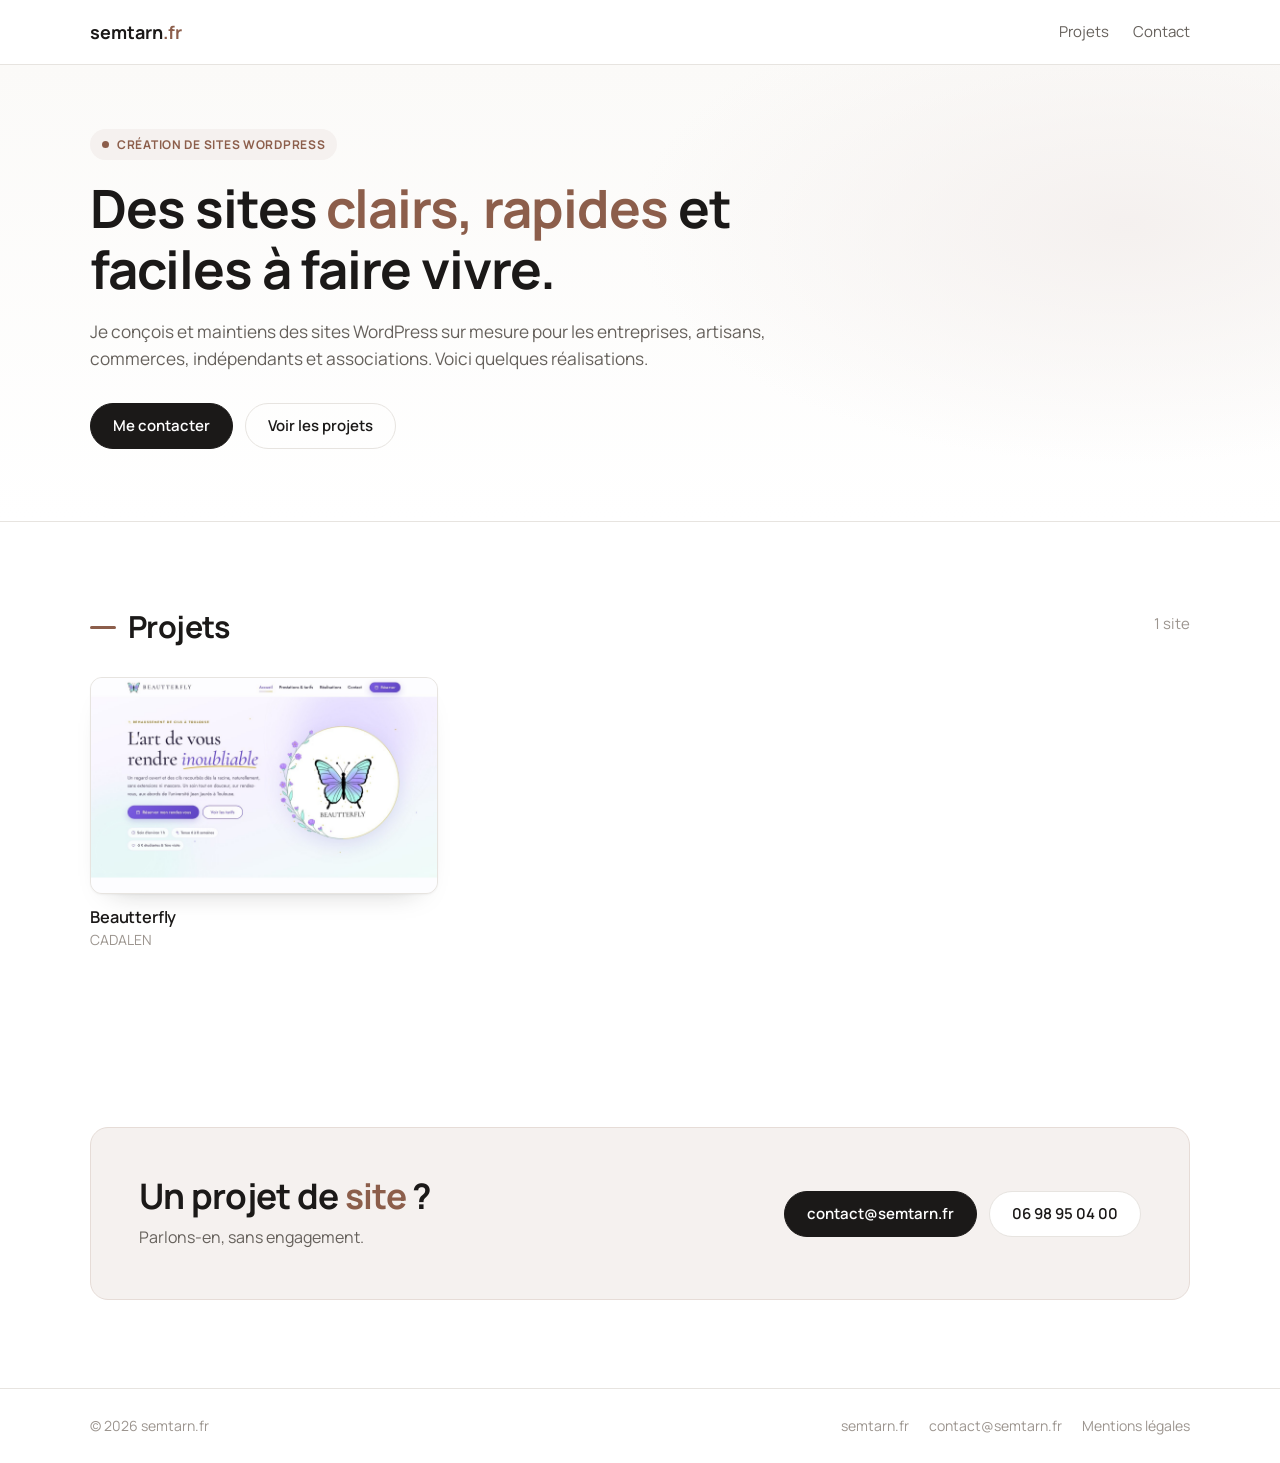
==== commit e2d8a875: "Mise à jour du portfolio (1 projet)" ====
--- a/index.html
+++ b/index.html
@@ -10,6 +10,8 @@
 <meta property="og:type" content="website">
 <meta property="og:title" content="semtarn.fr - Création de sites WordPress">
 <meta property="og:description" content="Je conçois et maintiens des sites WordPress sur mesure pour les entreprises, artisans, commerces, indépendants et associations. Voici quelques réalisations.">
+<meta property="og:image" content="https://portfolio.semtarn.fr/images/beautterfly.jpg">
+<meta name="twitter:card" content="summary_large_image">
 <meta name="theme-color" content="#ffffff">
 <link rel="icon" href="favicon.svg?v=256c92d1ee" type="image/svg+xml">
 <link rel="preload" href="fonts/manrope.woff2" as="font" type="font/woff2" crossorigin>
@@ -46,8 +48,15 @@
 
 <section class="section" id="projets">
   <div class="wrap">
-    <div class="section-head"><h2>Projets</h2></div>
-    <p class="empty">Les premiers projets arrivent très bientôt.</p>
+    <div class="section-head"><h2>Projets</h2><span class="count">1 site</span></div>
+    <div class="grid" id="grille">
+    <a class="card" href="https://beautterfly.fr" target="_blank" rel="noopener">
+      <div class="shot"><img src="images/beautterfly.jpg" alt="Site Beautterfly" width="1440" height="900" loading="eager" decoding="async"></div>
+      <h3>Beautterfly</h3>
+      <p class="meta">CADALEN</p>
+    </a>
+    </div>
+    
   </div>
 </section>
 
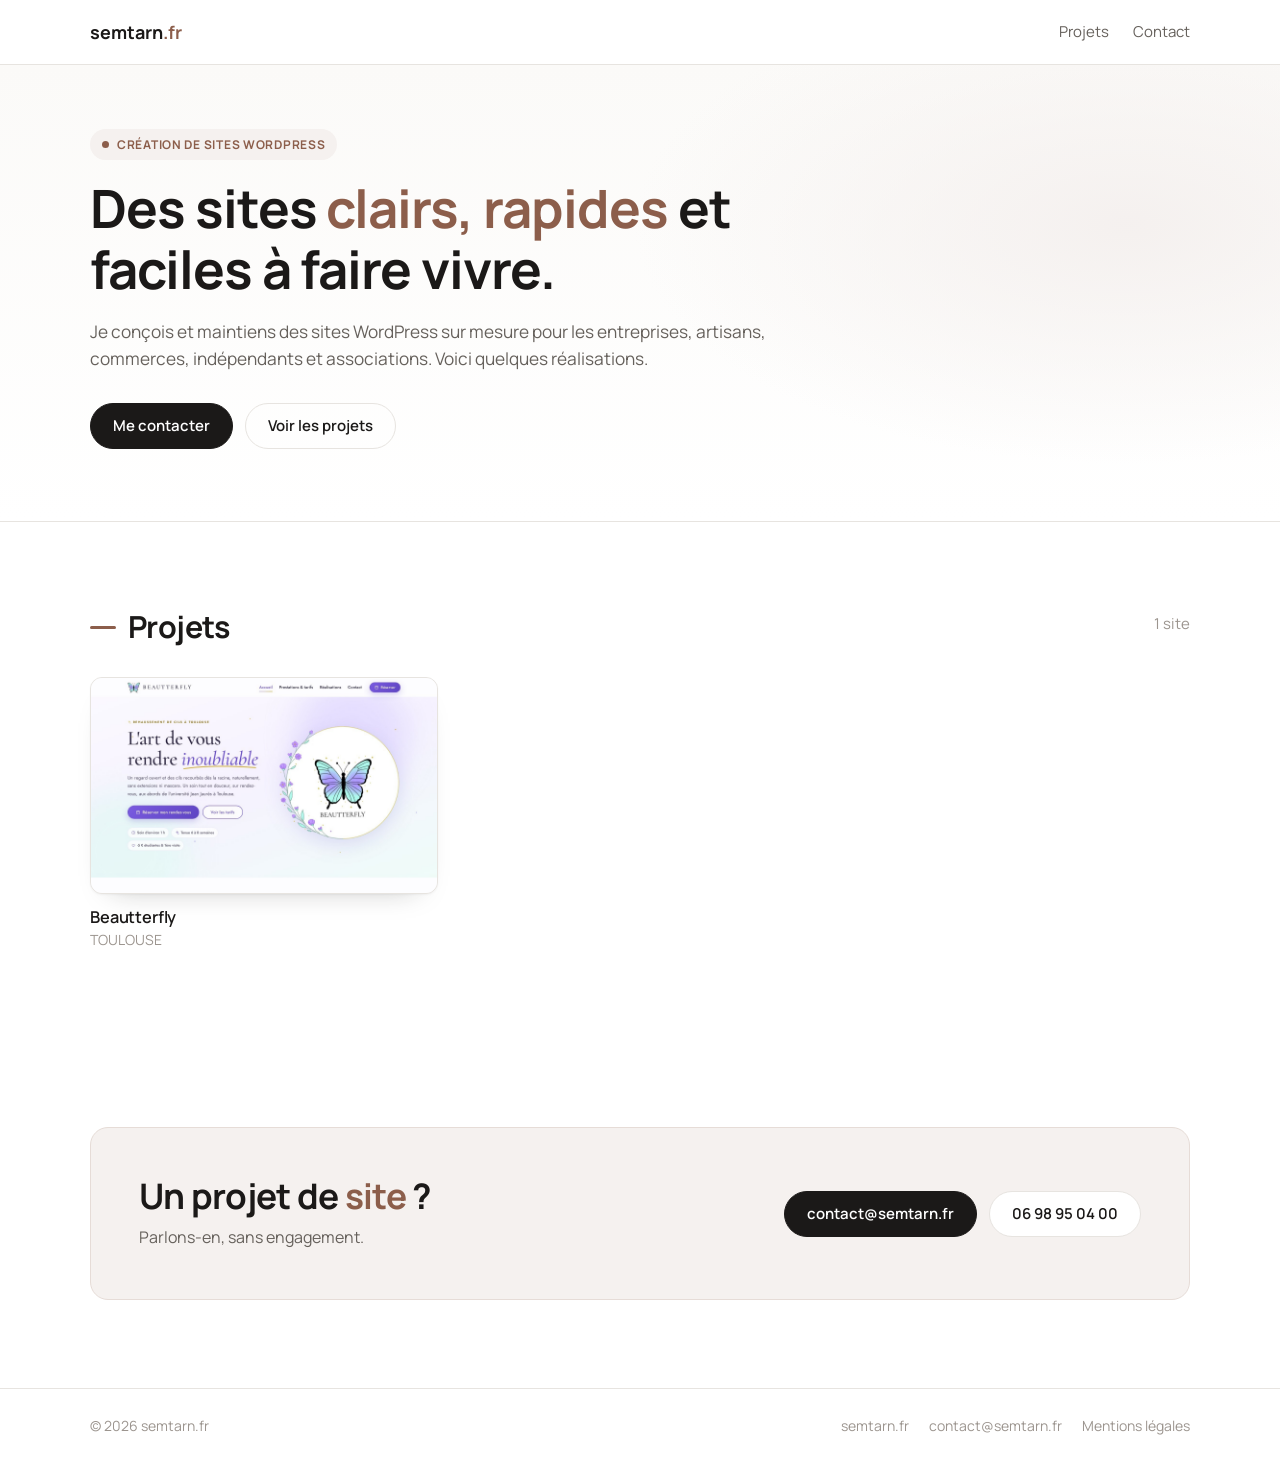
==== commit 40b7ce48: "Mise à jour du portfolio (1 projet)" ====
--- a/index.html
+++ b/index.html
@@ -53,7 +53,7 @@
     <a class="card" href="https://beautterfly.fr" target="_blank" rel="noopener">
       <div class="shot"><img src="images/beautterfly.jpg" alt="Site Beautterfly" width="1440" height="900" loading="eager" decoding="async"></div>
       <h3>Beautterfly</h3>
-      <p class="meta">CADALEN</p>
+      <p class="meta">TOULOUSE</p>
     </a>
     </div>
     
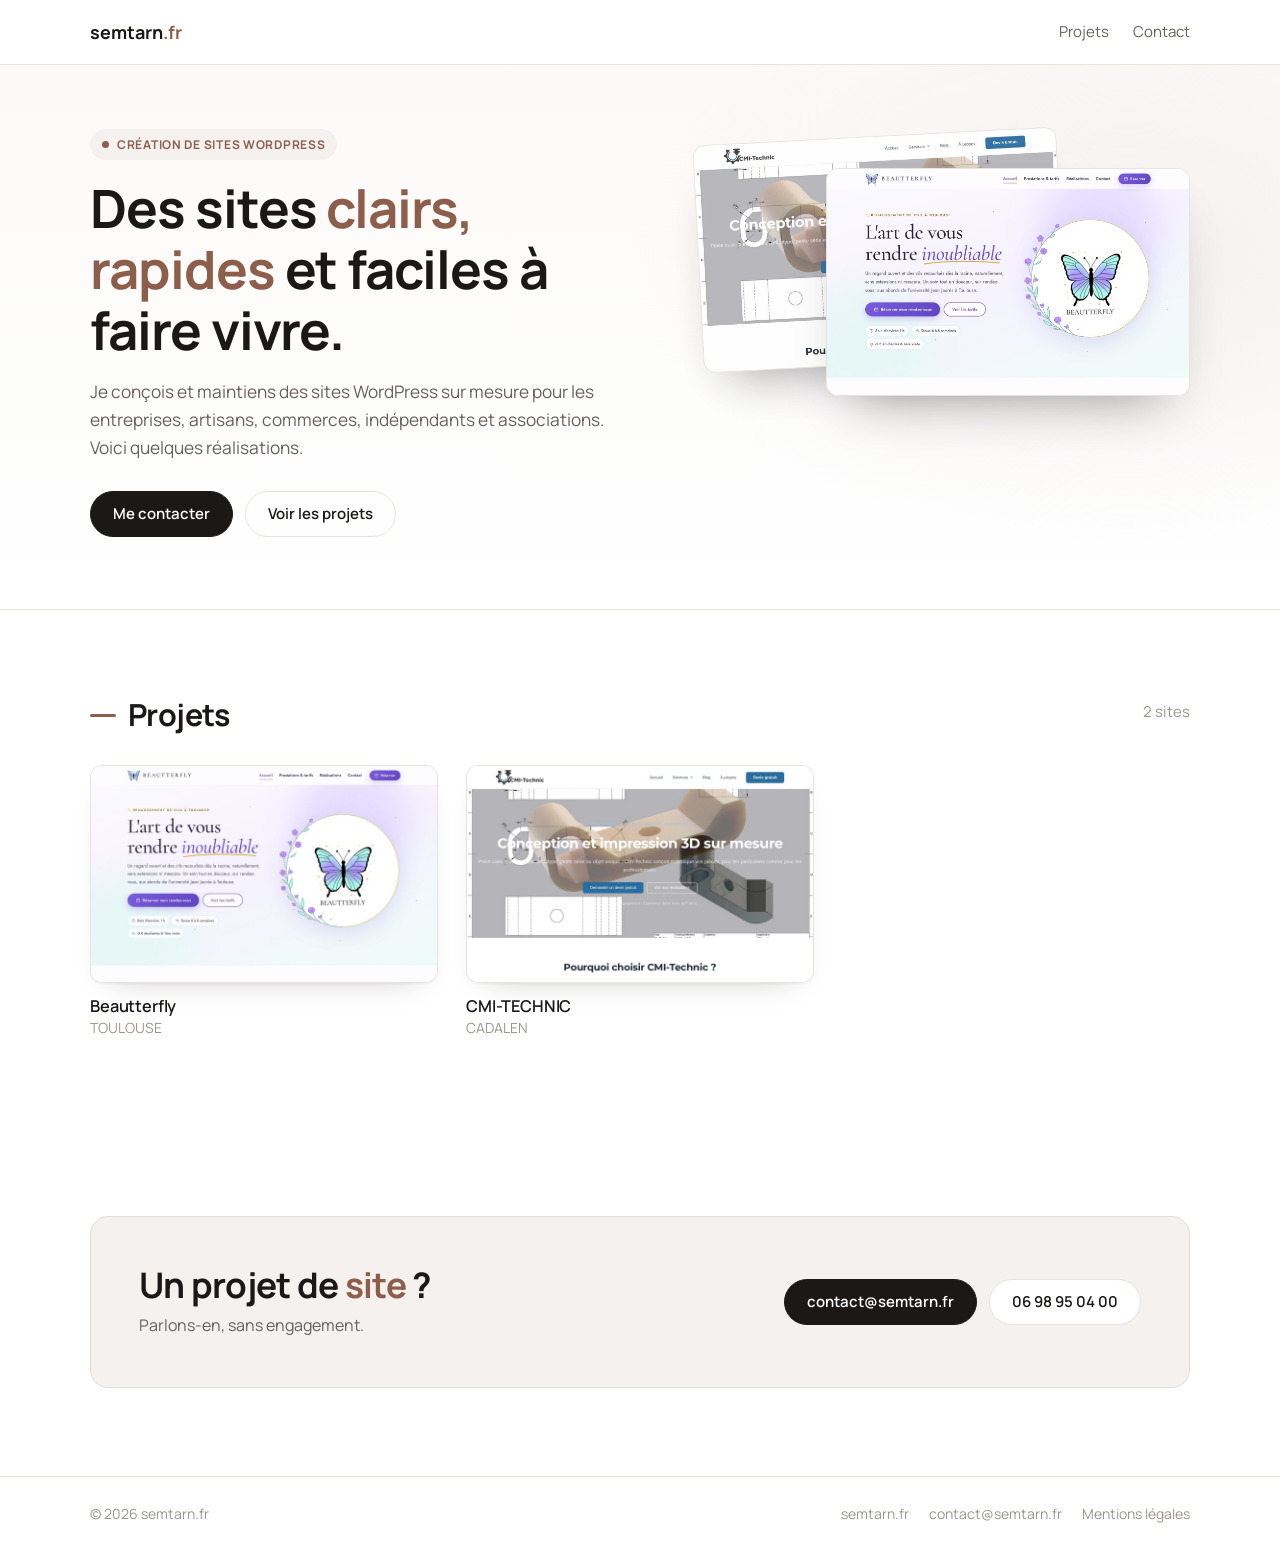
==== commit a5868c58: "Mise à jour du portfolio (2 projets)" ====
--- a/index.html
+++ b/index.html
@@ -32,7 +32,7 @@
 </header>
 <main id="contenu">
 <section class="hero">
-  <div class="wrap">
+  <div class="wrap hero-grid">
     <div>
       <p class="eyebrow"><span class="dot" aria-hidden="true"></span>Création de sites WordPress</p>
       <h1>Des sites <em>clairs, rapides</em> et faciles à faire vivre.</h1>
@@ -42,18 +42,26 @@
         <a class="btn ghost" href="#projets">Voir les projets</a>
       </div>
     </div>
-    
+    <div class="hero-visual" aria-hidden="true">
+      <div class="peek peek-1"><img src="images/beautterfly.jpg" alt="" width="1440" height="900" decoding="async"></div>
+      <div class="peek peek-2"><img src="images/cmi-technic.jpg" alt="" width="1440" height="900" decoding="async"></div>
+    </div>
   </div>
 </section>
 
 <section class="section" id="projets">
   <div class="wrap">
-    <div class="section-head"><h2>Projets</h2><span class="count">1 site</span></div>
+    <div class="section-head"><h2>Projets</h2><span class="count">2 sites</span></div>
     <div class="grid" id="grille">
     <a class="card" href="https://beautterfly.fr" target="_blank" rel="noopener">
       <div class="shot"><img src="images/beautterfly.jpg" alt="Site Beautterfly" width="1440" height="900" loading="eager" decoding="async"></div>
       <h3>Beautterfly</h3>
       <p class="meta">TOULOUSE</p>
+    </a>
+    <a class="card" href="https://cmi-technic.fr" target="_blank" rel="noopener">
+      <div class="shot"><img src="images/cmi-technic.jpg" alt="Site CMI-TECHNIC" width="1440" height="900" loading="eager" decoding="async"></div>
+      <h3>CMI-TECHNIC</h3>
+      <p class="meta">CADALEN</p>
     </a>
     </div>
     
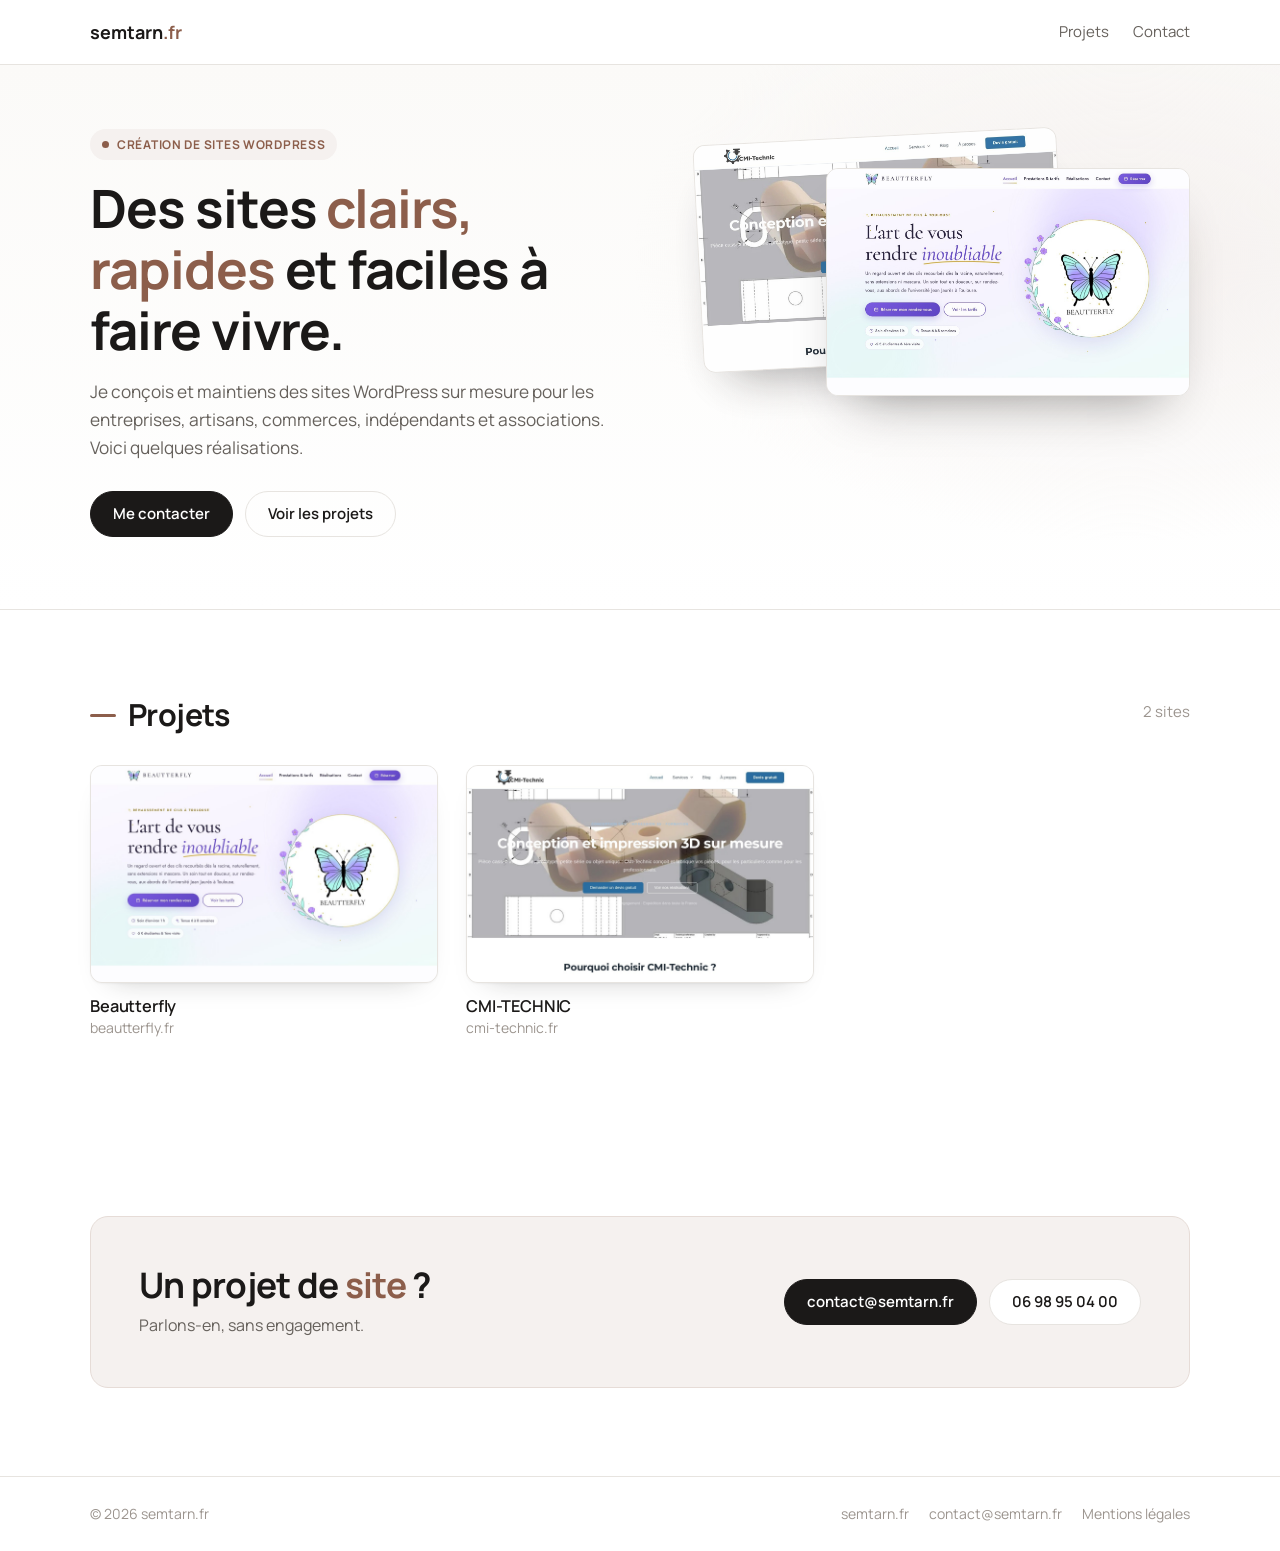
==== commit f08111cc: "Mise à jour du portfolio (2 projets)" ====
--- a/index.html
+++ b/index.html
@@ -56,12 +56,12 @@
     <a class="card" href="https://beautterfly.fr" target="_blank" rel="noopener">
       <div class="shot"><img src="images/beautterfly.jpg" alt="Site Beautterfly" width="1440" height="900" loading="eager" decoding="async"></div>
       <h3>Beautterfly</h3>
-      <p class="meta">TOULOUSE</p>
+      <p class="meta">beautterfly.fr</p>
     </a>
     <a class="card" href="https://cmi-technic.fr" target="_blank" rel="noopener">
       <div class="shot"><img src="images/cmi-technic.jpg" alt="Site CMI-TECHNIC" width="1440" height="900" loading="eager" decoding="async"></div>
       <h3>CMI-TECHNIC</h3>
-      <p class="meta">CADALEN</p>
+      <p class="meta">cmi-technic.fr</p>
     </a>
     </div>
     
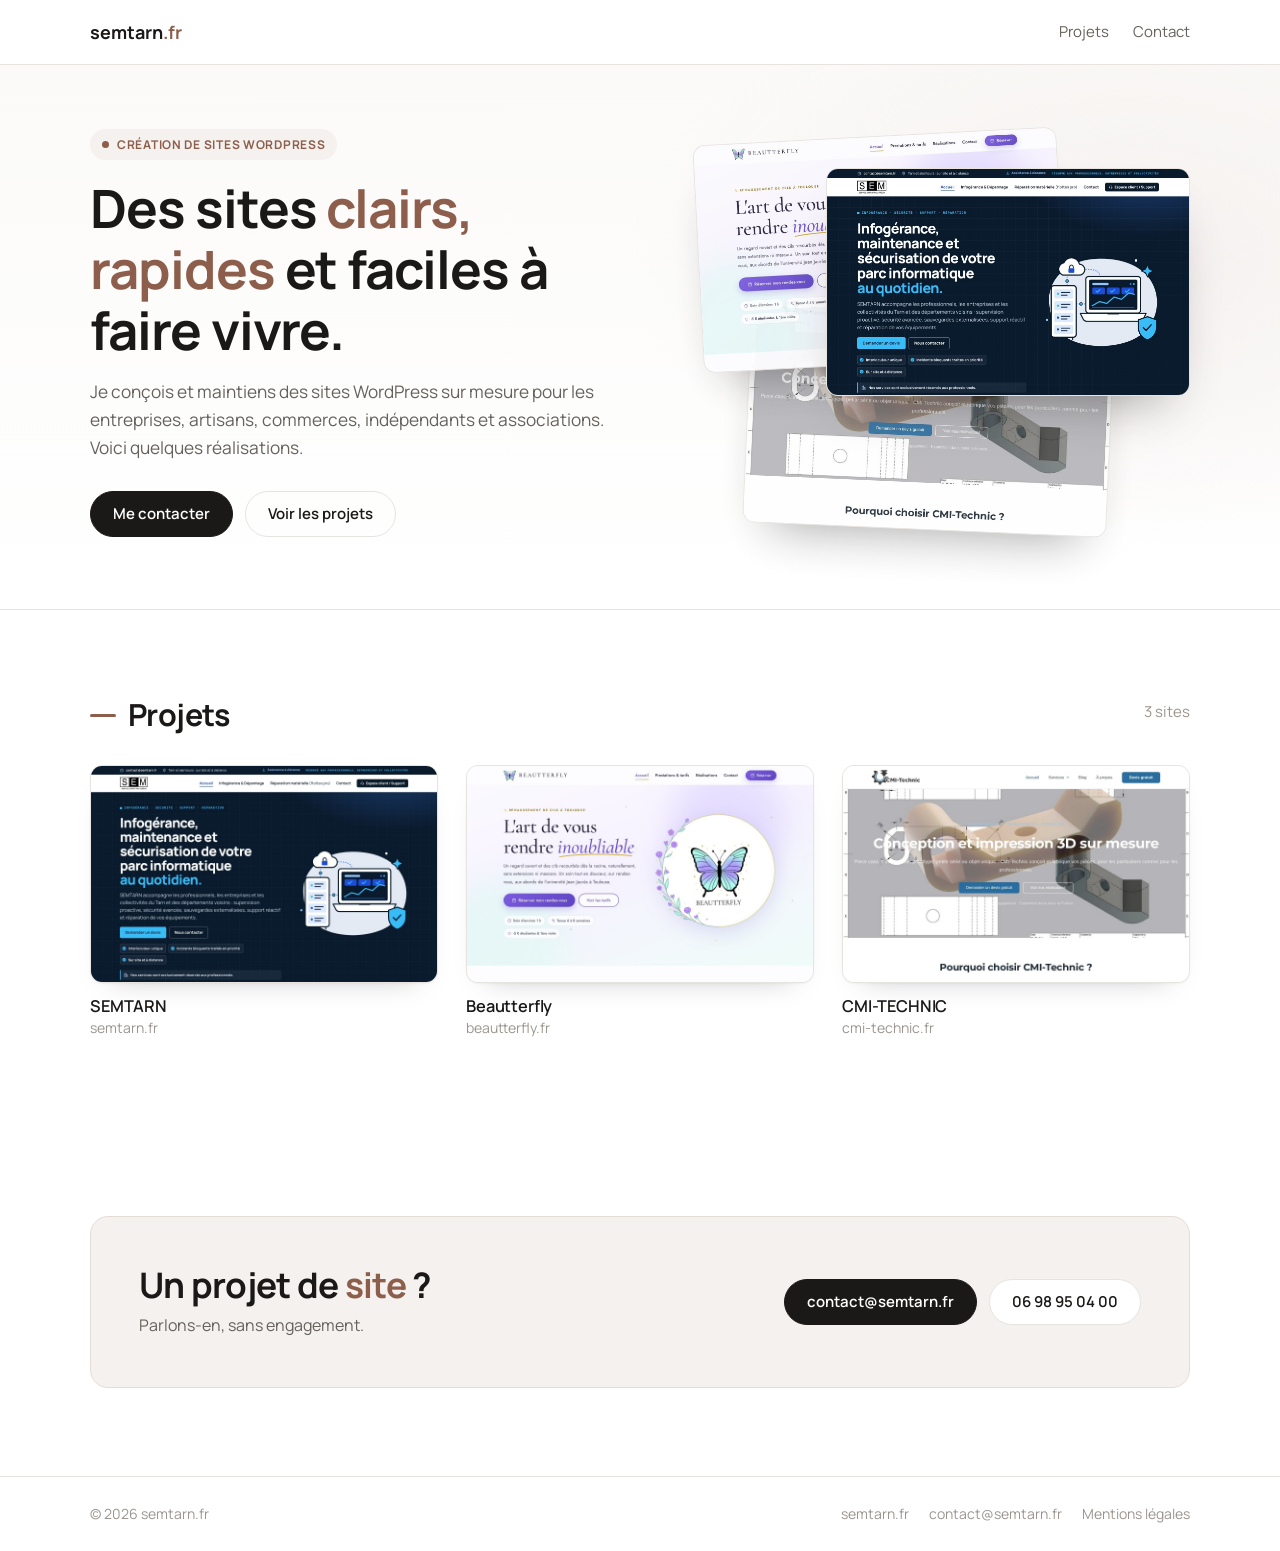
==== commit ed0d569d: "Mise à jour du portfolio (3 projets)" ====
--- a/index.html
+++ b/index.html
@@ -10,7 +10,7 @@
 <meta property="og:type" content="website">
 <meta property="og:title" content="semtarn.fr - Création de sites WordPress">
 <meta property="og:description" content="Je conçois et maintiens des sites WordPress sur mesure pour les entreprises, artisans, commerces, indépendants et associations. Voici quelques réalisations.">
-<meta property="og:image" content="https://portfolio.semtarn.fr/images/beautterfly.jpg">
+<meta property="og:image" content="https://portfolio.semtarn.fr/images/semtarn.jpg">
 <meta name="twitter:card" content="summary_large_image">
 <meta name="theme-color" content="#ffffff">
 <link rel="icon" href="favicon.svg?v=256c92d1ee" type="image/svg+xml">
@@ -43,16 +43,22 @@
       </div>
     </div>
     <div class="hero-visual" aria-hidden="true">
-      <div class="peek peek-1"><img src="images/beautterfly.jpg" alt="" width="1440" height="900" decoding="async"></div>
-      <div class="peek peek-2"><img src="images/cmi-technic.jpg" alt="" width="1440" height="900" decoding="async"></div>
+      <div class="peek peek-1"><img src="images/semtarn.jpg" alt="" width="1440" height="900" decoding="async"></div>
+      <div class="peek peek-2"><img src="images/beautterfly.jpg" alt="" width="1440" height="900" decoding="async"></div>
+      <div class="peek peek-3"><img src="images/cmi-technic.jpg" alt="" width="1440" height="900" decoding="async"></div>
     </div>
   </div>
 </section>
 
 <section class="section" id="projets">
   <div class="wrap">
-    <div class="section-head"><h2>Projets</h2><span class="count">2 sites</span></div>
+    <div class="section-head"><h2>Projets</h2><span class="count">3 sites</span></div>
     <div class="grid" id="grille">
+    <a class="card" href="https://semtarn.fr" target="_blank" rel="noopener">
+      <div class="shot"><img src="images/semtarn.jpg" alt="Site SEMTARN" width="1440" height="900" loading="eager" decoding="async"></div>
+      <h3>SEMTARN</h3>
+      <p class="meta">semtarn.fr</p>
+    </a>
     <a class="card" href="https://beautterfly.fr" target="_blank" rel="noopener">
       <div class="shot"><img src="images/beautterfly.jpg" alt="Site Beautterfly" width="1440" height="900" loading="eager" decoding="async"></div>
       <h3>Beautterfly</h3>
